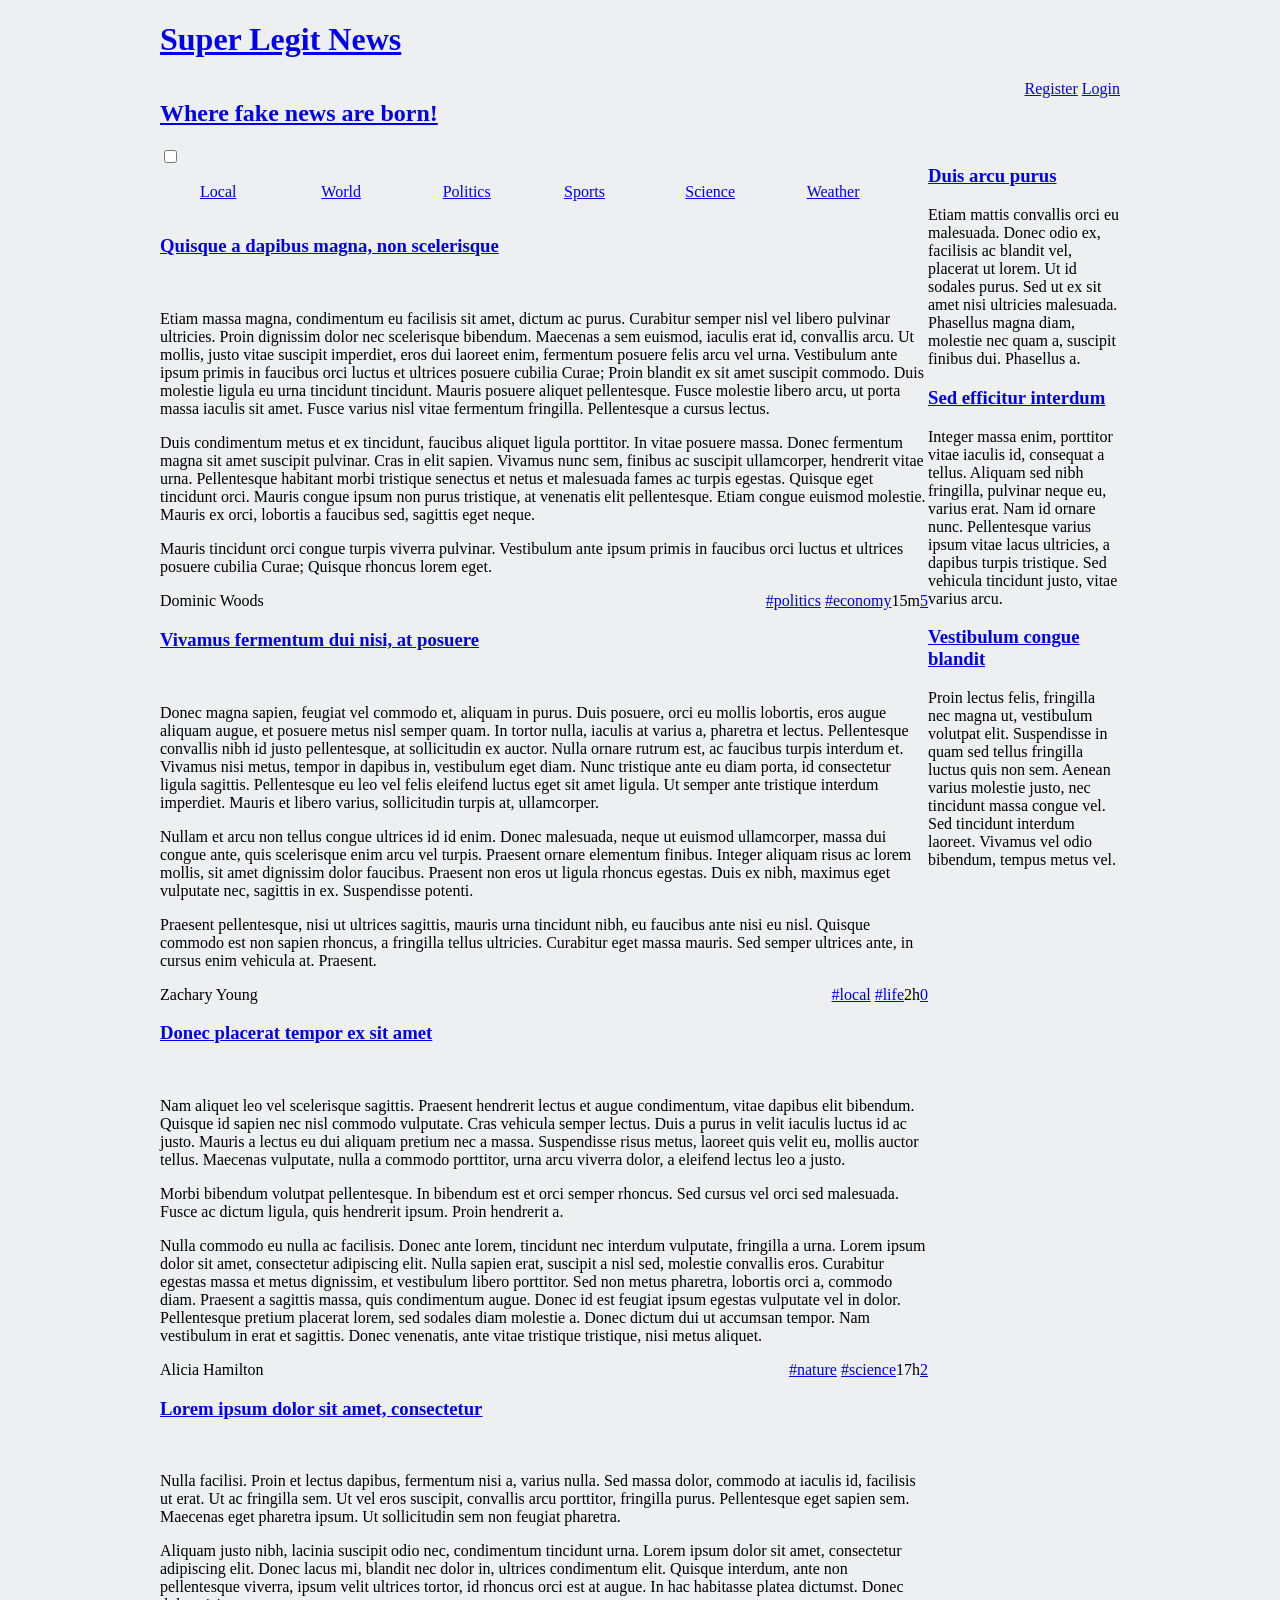
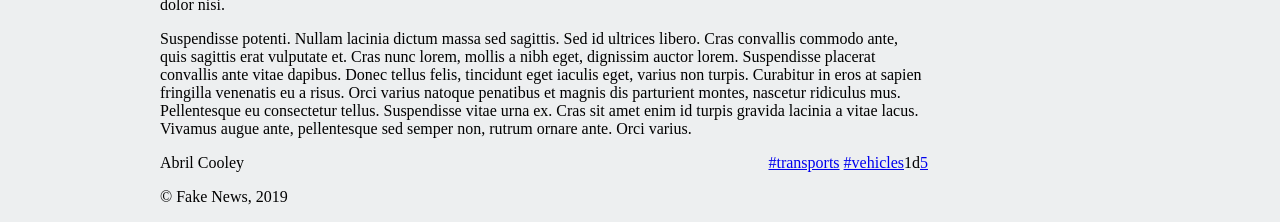
==== 4_Estilizar_Jornal_Online/index.html @ 6e9bd469 "html e css" ====
<!DOCTYPE html>
<html lang="en-US">
  <head>
    <title>Super Legit News</title>    
    <meta charset="UTF-8">
    <meta name="viewport" content="width=device-width, initial-scale=1.0">
    <link href="style.css" rel="stylesheet">
    <link href="layout.css" rel="stylesheet">
    <link href="responsive.css" rel="stylesheet">
    <link href="comments.css" rel="stylesheet">
    <link href="forms.css" rel="stylesheet">
  </head>
  <body>
    <header>
      <h1><a href="index.html">Super Legit News</a></h1>
      <h2><a href="index.html">Where fake news are born!</a></h2>
      <div id="signup">
        <a href="register.html">Register</a>
        <a href="login.html">Login</a>
      </div>
    </header>
    <nav id="menu">
      <!-- just for the hamburguer menu in responsive layout -->
      <input type="checkbox" id="hamburger"> 
      <label class="hamburger" for="hamburger"></label>

      <ul>
        <li><a href="index.html">Local</a></li>
        <li><a href="index.html">World</a></li>
        <li><a href="index.html">Politics</a></li>
        <li><a href="index.html">Sports</a></li>
        <li><a href="index.html">Science</a></li>
        <li><a href="index.html">Weather</a></li>
      </ul>
    </nav>
    <aside id="related">
      <article>
        <h1><a href="#">Duis arcu purus</a></h1>
        <p>Etiam mattis convallis orci eu malesuada. Donec odio ex, facilisis ac blandit vel, placerat ut lorem. Ut id sodales purus. Sed ut ex sit amet nisi ultricies malesuada. Phasellus magna diam, molestie nec quam a, suscipit finibus dui. Phasellus a.</p>
      </article>        
      <article>
        <h1><a href="#">Sed efficitur interdum</a></h1>
        <p>Integer massa enim, porttitor vitae iaculis id, consequat a tellus. Aliquam sed nibh fringilla, pulvinar neque eu, varius erat. Nam id ornare nunc. Pellentesque varius ipsum vitae lacus ultricies, a dapibus turpis tristique. Sed vehicula tincidunt justo, vitae varius arcu.</p>
      </article>
      <article>
        <h1><a href="#">Vestibulum congue blandit</a></h1>
        <p>Proin lectus felis, fringilla nec magna ut, vestibulum volutpat elit. Suspendisse in quam sed tellus fringilla luctus quis non sem. Aenean varius molestie justo, nec tincidunt massa congue vel. Sed tincidunt interdum laoreet. Vivamus vel odio bibendum, tempus metus vel.</p>
      </article>
    </aside>
    <section id="news">
      <article>
        <header>
          <h1><a href="item.html">Quisque a dapibus magna, non scelerisque</a></h1>
        </header>
        <img src="http://lorempixel.com/600/300/business/" alt="">
        <p>Etiam massa magna, condimentum eu facilisis sit amet, dictum ac purus. Curabitur semper nisl vel libero pulvinar ultricies. Proin dignissim dolor nec scelerisque bibendum. Maecenas a sem euismod, iaculis erat id, convallis arcu. Ut mollis, justo vitae suscipit imperdiet, eros dui laoreet enim, fermentum posuere felis arcu vel urna. Vestibulum ante ipsum primis in faucibus orci luctus et ultrices posuere cubilia Curae; Proin blandit ex sit amet suscipit commodo. Duis molestie ligula eu urna tincidunt tincidunt. Mauris posuere aliquet pellentesque. Fusce molestie libero arcu, ut porta massa iaculis sit amet. Fusce varius nisl vitae fermentum fringilla. Pellentesque a cursus lectus.</p>
          <p>Duis condimentum metus et ex tincidunt, faucibus aliquet ligula porttitor. In vitae posuere massa. Donec fermentum magna sit amet suscipit pulvinar. Cras in elit sapien. Vivamus nunc sem, finibus ac suscipit ullamcorper, hendrerit vitae urna. Pellentesque habitant morbi tristique senectus et netus et malesuada fames ac turpis egestas. Quisque eget tincidunt orci. Mauris congue ipsum non purus tristique, at venenatis elit pellentesque. Etiam congue euismod molestie. Mauris ex orci, lobortis a faucibus sed, sagittis eget neque.</p>
          <p>Mauris tincidunt orci congue turpis viverra pulvinar. Vestibulum ante ipsum primis in faucibus orci luctus et ultrices posuere cubilia Curae; Quisque rhoncus lorem eget.</p>
        <footer>
          <span class="author">Dominic Woods</span>
          <span class="tags"><a href="index.html">#politics</a> <a href="index.html">#economy</a></span>
          <span class="date">15m</span>
          <a class="comments" href="item.html#comments">5</a>
        </footer>
      </article>
      <article>
        <header>
          <h1><a href="item.html">Vivamus fermentum dui nisi, at posuere</a></h1>
        </header>
        <img src="http://lorempixel.com/600/300/city/" alt="">
        <p>Donec magna sapien, feugiat vel commodo et, aliquam in purus. Duis posuere, orci eu mollis lobortis, eros augue aliquam augue, et posuere metus nisl semper quam. In tortor nulla, iaculis at varius a, pharetra et lectus. Pellentesque convallis nibh id justo pellentesque, at sollicitudin ex auctor. Nulla ornare rutrum est, ac faucibus turpis interdum et. Vivamus nisi metus, tempor in dapibus in, vestibulum eget diam. Nunc tristique ante eu diam porta, id consectetur ligula sagittis. Pellentesque eu leo vel felis eleifend luctus eget sit amet ligula. Ut semper ante tristique interdum imperdiet. Mauris et libero varius, sollicitudin turpis at, ullamcorper.</p>
        <p>Nullam et arcu non tellus congue ultrices id id enim. Donec malesuada, neque ut euismod ullamcorper, massa dui congue ante, quis scelerisque enim arcu vel turpis. Praesent ornare elementum finibus. Integer aliquam risus ac lorem mollis, sit amet dignissim dolor faucibus. Praesent non eros ut ligula rhoncus egestas. Duis ex nibh, maximus eget vulputate nec, sagittis in ex. Suspendisse potenti.</p>
        <p>Praesent pellentesque, nisi ut ultrices sagittis, mauris urna tincidunt nibh, eu faucibus ante nisi eu nisl. Quisque commodo est non sapien rhoncus, a fringilla tellus ultricies. Curabitur eget massa mauris. Sed semper ultrices ante, in cursus enim vehicula at. Praesent.</p>
        <footer>
          <span class="author">Zachary Young</span>
          <span class="tags"><a href="index.html">#local</a> <a href="index.html">#life</a></span>
          <span class="date">2h</span>
          <a class="comments" href="item.html#comments">0</a>
        </footer>
      </article>
      <article>
        <header>
          <h1><a href="item.html">Donec placerat tempor ex sit amet</a></h1>
        </header>
        <img src="http://lorempixel.com/600/300/nature/" alt="">
        <p>Nam aliquet leo vel scelerisque sagittis. Praesent hendrerit lectus et augue condimentum, vitae dapibus elit bibendum. Quisque id sapien nec nisl commodo vulputate. Cras vehicula semper lectus. Duis a purus in velit iaculis luctus id ac justo. Mauris a lectus eu dui aliquam pretium nec a massa. Suspendisse risus metus, laoreet quis velit eu, mollis auctor tellus. Maecenas vulputate, nulla a commodo porttitor, urna arcu viverra dolor, a eleifend lectus leo a justo.</p>
        <p>Morbi bibendum volutpat pellentesque. In bibendum est et orci semper rhoncus. Sed cursus vel orci sed malesuada. Fusce ac dictum ligula, quis hendrerit ipsum. Proin hendrerit a.</p>
        <p>Nulla commodo eu nulla ac facilisis. Donec ante lorem, tincidunt nec interdum vulputate, fringilla a urna. Lorem ipsum dolor sit amet, consectetur adipiscing elit. Nulla sapien erat, suscipit a nisl sed, molestie convallis eros. Curabitur egestas massa et metus dignissim, et vestibulum libero porttitor. Sed non metus pharetra, lobortis orci a, commodo diam. Praesent a sagittis massa, quis condimentum augue. Donec id est feugiat ipsum egestas vulputate vel in dolor. Pellentesque pretium placerat lorem, sed sodales diam molestie a. Donec dictum dui ut accumsan tempor. Nam vestibulum in erat et sagittis. Donec venenatis, ante vitae tristique tristique, nisi metus aliquet.</p>
        <footer>
          <span class="author">Alicia Hamilton</span>
          <span class="tags"><a href="index.html">#nature</a> <a href="index.html">#science</a></span>
          <span class="date">17h</span>
          <a class="comments" href="item.html#comments">2</a>
        </footer>
      </article>
      <article>
        <header>
          <h1><a href="item.html">Lorem ipsum dolor sit amet, consectetur</a></h1>
        </header>
        <img src="http://lorempixel.com/600/300/transport/" alt="">
        <p>Nulla facilisi. Proin et lectus dapibus, fermentum nisi a, varius nulla. Sed massa dolor, commodo at iaculis id, facilisis ut erat. Ut ac fringilla sem. Ut vel eros suscipit, convallis arcu porttitor, fringilla purus. Pellentesque eget sapien sem. Maecenas eget pharetra ipsum. Ut sollicitudin sem non feugiat pharetra.</p>
        <p>Aliquam justo nibh, lacinia suscipit odio nec, condimentum tincidunt urna. Lorem ipsum dolor sit amet, consectetur adipiscing elit. Donec lacus mi, blandit nec dolor in, ultrices condimentum elit. Quisque interdum, ante non pellentesque viverra, ipsum velit ultrices tortor, id rhoncus orci est at augue. In hac habitasse platea dictumst. Donec dolor nisi.</p>
        <p>
Suspendisse potenti. Nullam lacinia dictum massa sed sagittis. Sed id ultrices libero. Cras convallis commodo ante, quis sagittis erat vulputate et. Cras nunc lorem, mollis a nibh eget, dignissim auctor lorem. Suspendisse placerat convallis ante vitae dapibus. Donec tellus felis, tincidunt eget iaculis eget, varius non turpis. Curabitur in eros at sapien fringilla venenatis eu a risus. Orci varius natoque penatibus et magnis dis parturient montes, nascetur ridiculus mus. Pellentesque eu consectetur tellus. Suspendisse vitae urna ex. Cras sit amet enim id turpis gravida lacinia a vitae lacus. Vivamus augue ante, pellentesque sed semper non, rutrum ornare ante. Orci varius.</p>
        <footer>
          <span class="author">Abril Cooley</span>
          <span class="tags"><a href="index.html">#transports</a> <a href="index.html">#vehicles</a></span>
          <span class="date">1d</span>
          <a class="comments" href="item.html#comments">5</a>
        </footer>
      </article>
    </section>
    <footer>
      <p>&copy; Fake News, 2019</p>
    </footer>
  </body>
</html>
---- 4_Estilizar_Jornal_Online/layout.css ----
/* main layout */

body {
    background-color: #edeff0;
  
    margin: 0 auto;
    width: 60em;
  
    display: grid;
    grid-template-columns: [start] 4fr [middle] 1fr [end];
    grid-template-rows: [start] auto [nav] auto [news] 1fr [footer] auto [end];
  }
  
  body > header {
    grid-column: start / end;
  }
  
  #menu {
    grid-column: start;
  }
  
  aside {
    grid-column: middle;
    grid-row: nav / end;
  }
  
  #news {
    grid-column: start;
  }
  
  body > footer {
    align-self: end;
  }
  
  /* header layout */
  
  body > header {
    display: grid;
    grid-template-columns: 1fr auto;
    grid-template-rows: auto auto;
  }
  
  body > header h1 {
    grid-column: 1;
    grid-row: 1;
  }
  
  body > header h2 {
    grid-column: 1;
    grid-row: 2;
  }
  
  body > header #signup {
    grid-column: 2;
    grid-row: 2;
  }
  
  /* navigation layout */
  
  #menu ul {
    display: flex;
    flex-direction: row;
  }
  
  #menu li {
    display: block;
    flex: 1;
  }
  
  /* article footer layout */
  
  #news footer {
    display: flex;
  }
  
  #news footer .author {
    flex-grow: 1;
  }
---- 4_Estilizar_Jornal_Online/responsive.css ----
/* responsive */

@media (max-width: 60em) {
    body{ 
      width: 100%;
      grid-template-columns: [start] 4fr [end];
      grid-template-rows: [start] auto [nav] auto [news] auto [footer] auto [end];
    }
  
    #news article {
      margin: 0 0 1em;
    }
  
    #related {
      display: none;  
    }
  
    body > footer {
      margin: 0;  
    }
  }
  
  @media (max-width: 30em) {
    body > header {
      display: block;
    }
  
    body > header h1 {
      font-size: 1.5em;  
    } 
  
    body > header h2 {
      display: none;
    }
  
    #menu .hamburger {
      display: block;
      background-color: #2a2f33;
      color: white;
      padding: 1em;
    }
  
    #menu .hamburger:before {
      content:'\2630';
    }
  
    #menu ul {
      flex-direction: column;
      margin: 0;
      padding: 0;
      color: white;
    }
  
    #hamburger:checked + .hamburger + ul li{
      max-height: 1em;
      padding: 1em;
      opacity: 1;
    }
  
    #hamburger:checked + .hamburger:before {
      content:'\2715';
    }
  
    #menu li {
      max-height: 0;
      padding: 0 1em;
      background-color: #edeff0;
      text-align: left;
      opacity: 0;
      transition: all .3s ease-in-out;
    }
    
    #menu li:nth-child(1) {
      border-top: none;
      border-left: 5px solid #e1493e;
    }
  
    #menu li:nth-child(2) {
      border-top: none;
      border-left: 5px solid #8aba56;
    }
  
    #menu li:nth-child(3) {
      border-top: none;
      border-left: 5px solid #5b4282;
    }
  
    #menu li:nth-child(4) {
      border-top: none;
      border-left: 5px solid #ff8932;
    }
  
    #menu li:nth-child(5) {
      border-top: none;
      border-left: 5px solid #19b6e9;
    }
  
    #menu li:nth-child(6) {
      border-top: none;
      border-left: 5px solid #e84c8b;
    }
  
    #news .tags {
      display: none;  
    }
  
    #news header {
      color: black;
      max-width: 100%;
      font-size: 1em;
      padding: 1em;
      position: static;
    }
  
    #news header h1 {
      text-shadow: none;
    }
  
    #news header a{
      color: black;
    }
  }
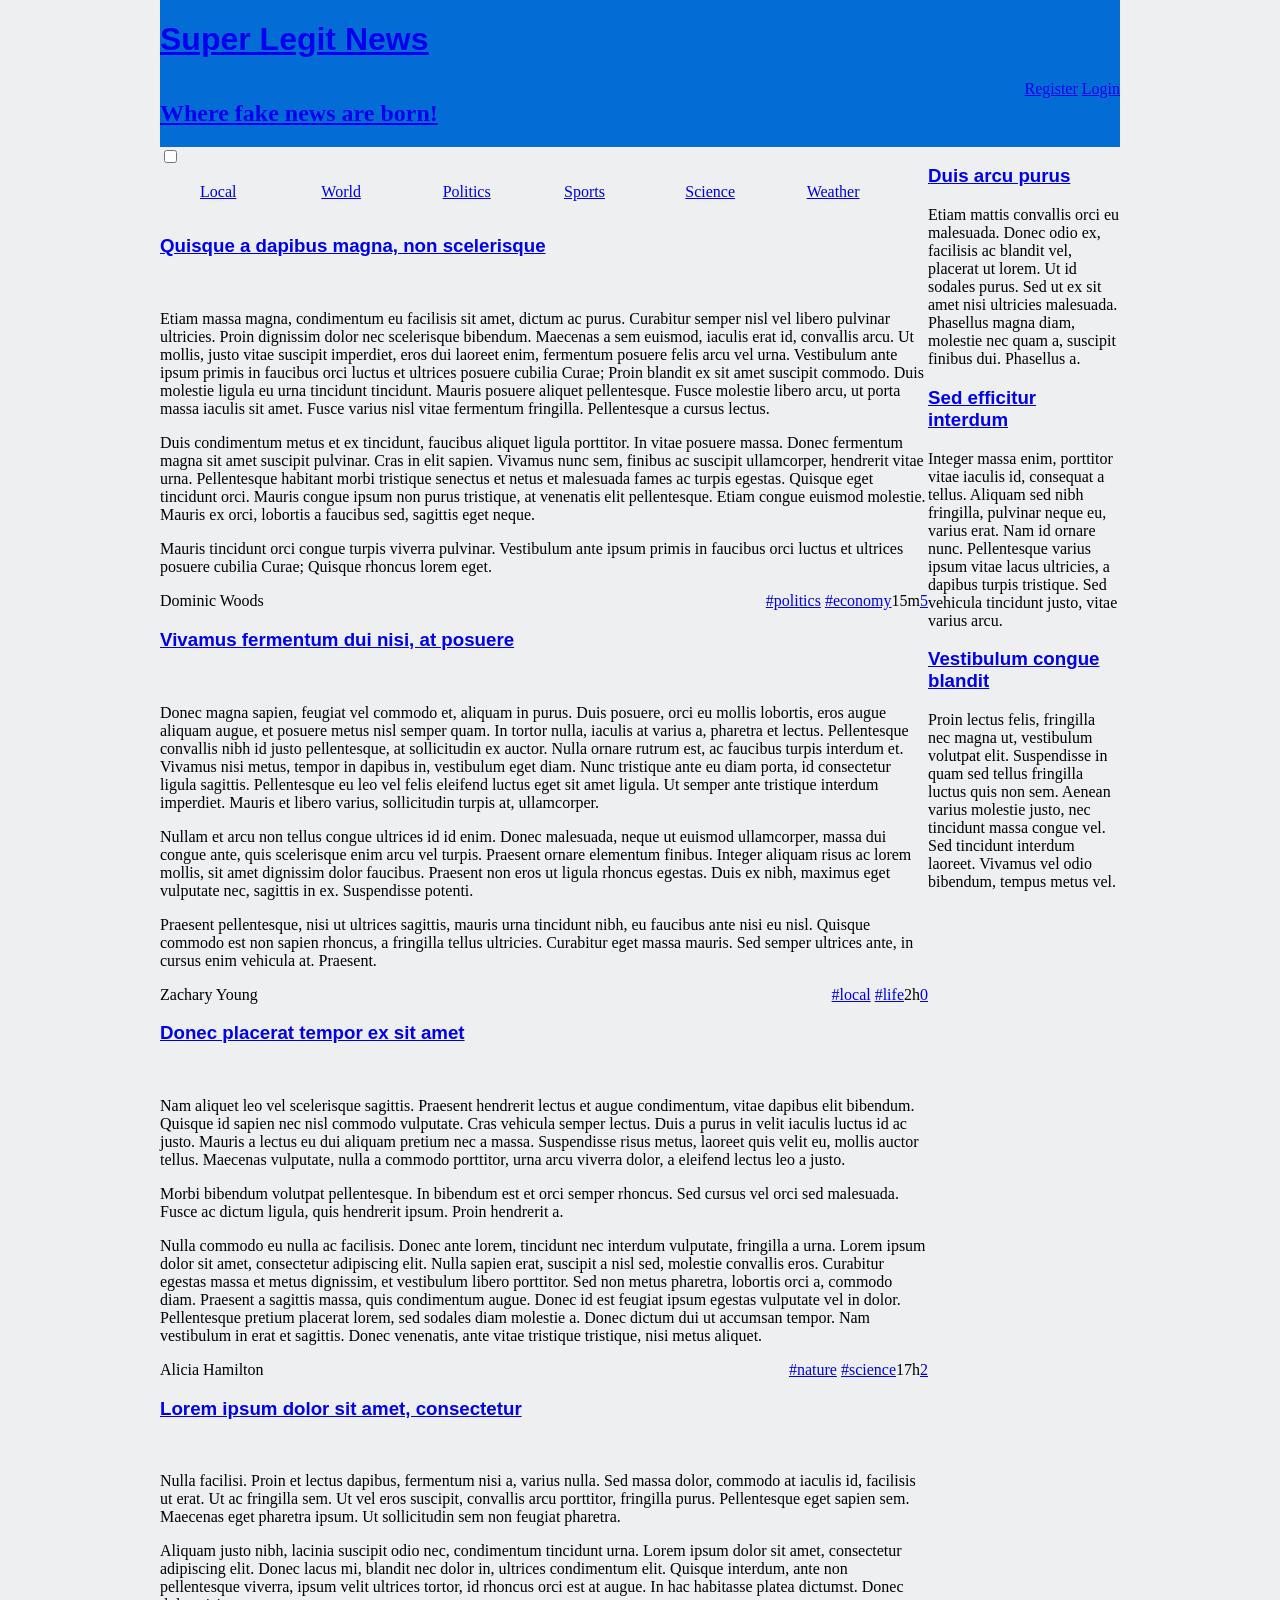
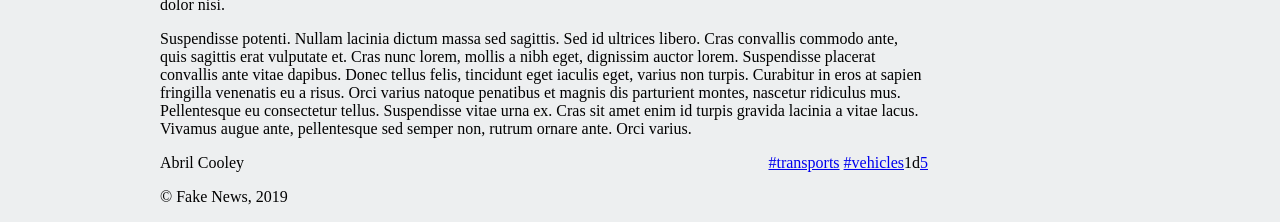
==== commit 2aa0ec5f: "ficha" ====
--- a/4_Estilizar_Jornal_Online/index.html
+++ b/4_Estilizar_Jornal_Online/index.html
@@ -11,7 +11,7 @@
     <link href="forms.css" rel="stylesheet">
   </head>
   <body>
-    <header>
+    <header class="primeira">
       <h1><a href="index.html">Super Legit News</a></h1>
       <h2><a href="index.html">Where fake news are born!</a></h2>
       <div id="signup">
--- a/4_Estilizar_Jornal_Online/style.css
+++ b/4_Estilizar_Jornal_Online/style.css
@@ -0,0 +1,12 @@
+title{
+    color: white;
+    font-family: Verdana, Geneva, Tahoma, sans-serif;
+}
+header.primeira{
+    background: #046DD5;
+}
+h1{
+    position: relative;
+    font-family: Verdana, Geneva, Tahoma, sans-serif;
+    color: black;
+}
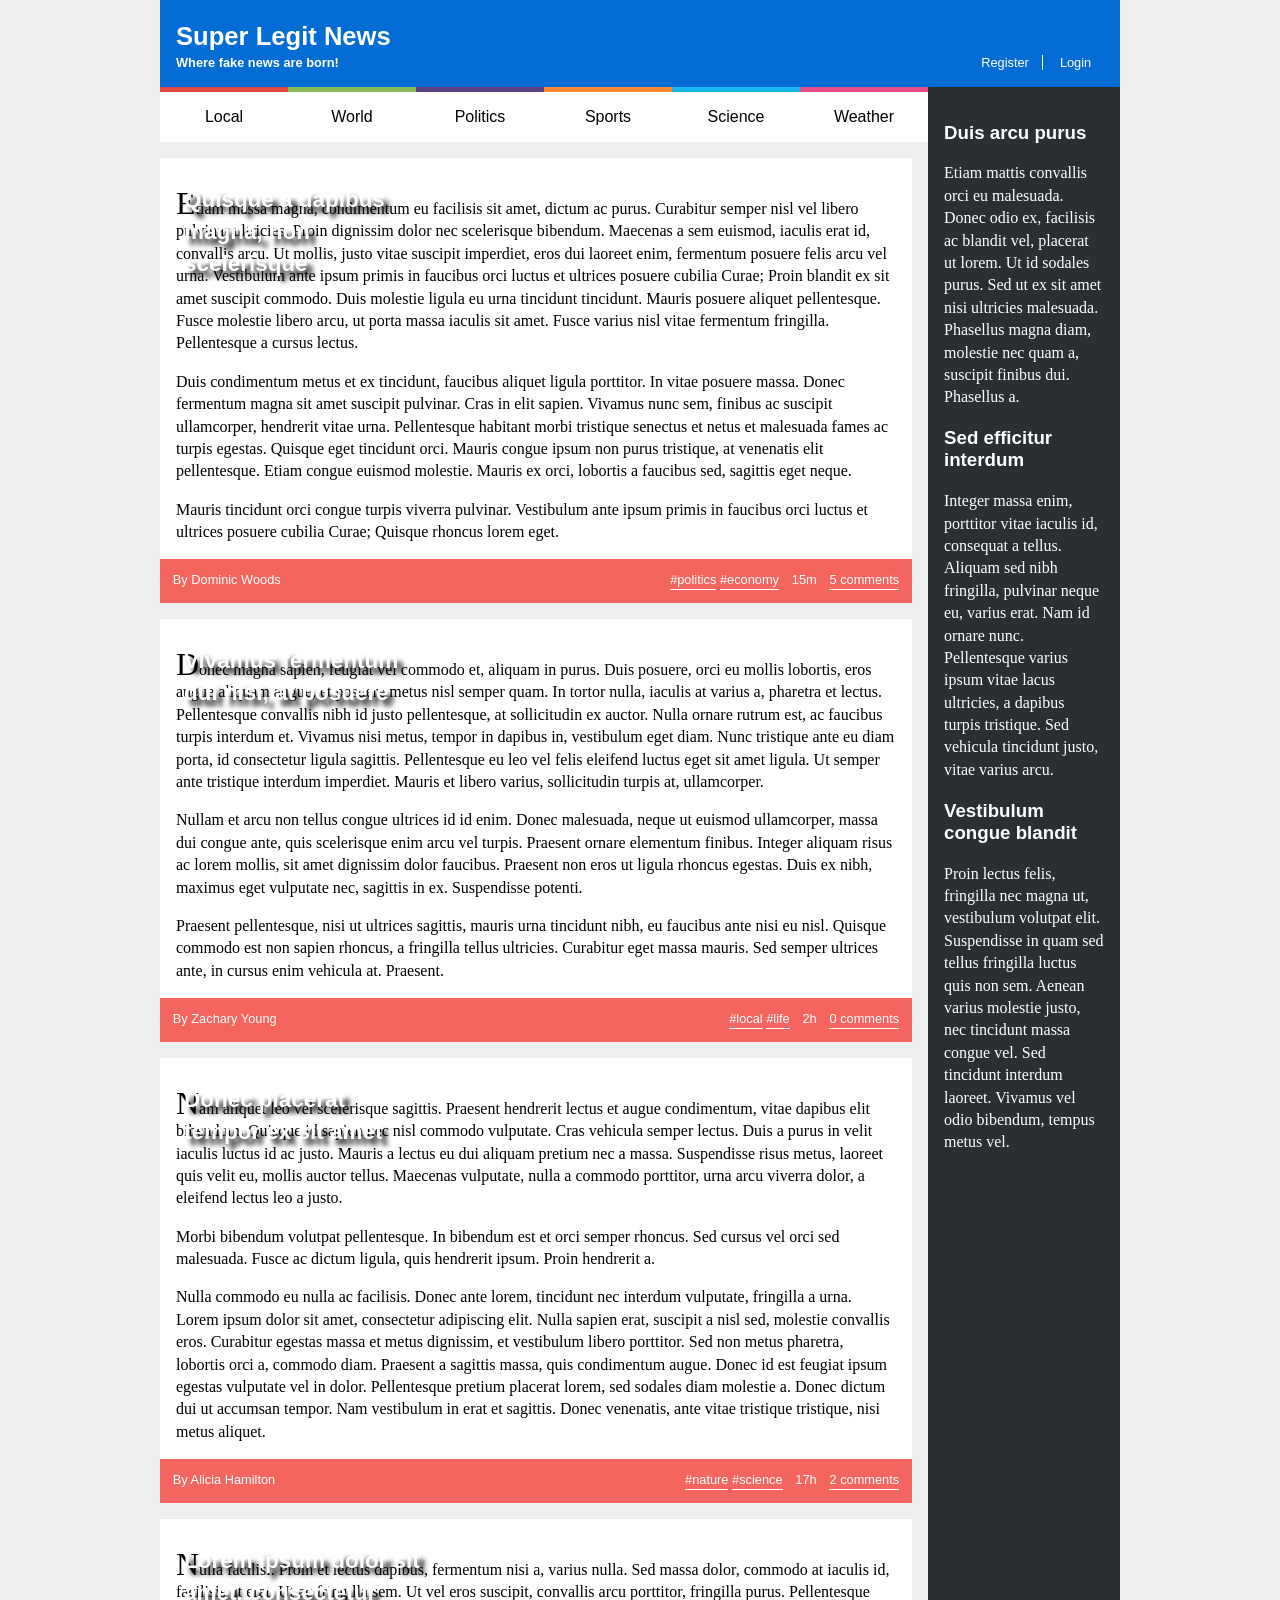
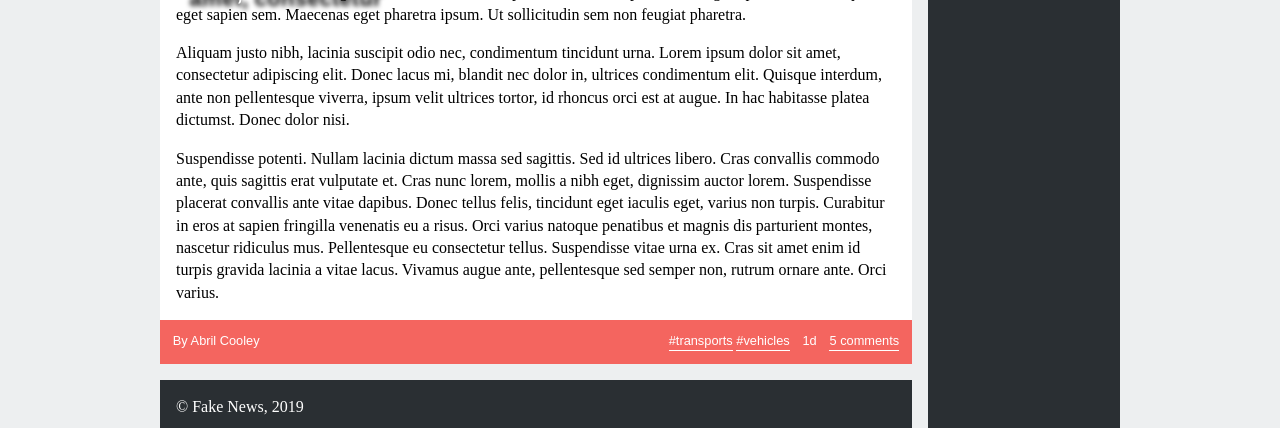
==== commit 53ce38a9: "ficha" ====
--- a/4_Estilizar_Jornal_Online/index.html
+++ b/4_Estilizar_Jornal_Online/index.html
@@ -11,7 +11,7 @@
     <link href="forms.css" rel="stylesheet">
   </head>
   <body>
-    <header class="primeira">
+    <header>
       <h1><a href="index.html">Super Legit News</a></h1>
       <h2><a href="index.html">Where fake news are born!</a></h2>
       <div id="signup">
--- a/4_Estilizar_Jornal_Online/style.css
+++ b/4_Estilizar_Jornal_Online/style.css
@@ -1,12 +1,214 @@
-title{
-    color: white;
-    font-family: Verdana, Geneva, Tahoma, sans-serif;
-}
-header.primeira{
-    background: #046DD5;
-}
-h1{
-    position: relative;
-    font-family: Verdana, Geneva, Tahoma, sans-serif;
+/* header */
+
+body>header {
+    background-color: #046dd5;
+    color: white;
+    padding: 1em;
+}
+
+body>header h1,
+body>header h2 {
+    margin: 0;
+}
+
+body>header a {
+    color: white;
+    text-decoration: none;
+}
+
+body>header #signup a:first-child {
+    border-right: 1px solid white;
+}
+
+body>header #signup a {
+    padding: 0 1em;
+}
+
+body>header #signup a:first-child {
+    padding-left: 0;
+}
+
+
+/* nav id="menu" */
+
+#menu ul {
+    margin: 0;
+    padding: 0;
+}
+
+#menu li {
+    background-color: white;
+    text-align: center;
+    list-style-type: none;
+    padding: 1em 0;
+}
+
+#menu li a {
     color: black;
-}
+    text-decoration: none;
+}
+
+#menu li:hover {
+    background-color: #2a2f33;
+}
+
+#menu li:hover a {
+    color: white;
+}
+
+#hamburger,
+.hamburger {
+    display: none;
+}
+
+
+/* article -> section id="news" */
+
+#news header {
+    max-width: 10em;
+    padding: 1em;
+    position: absolute;
+}
+
+#news header h1 {
+    margin: 0;
+    text-shadow: .2em .2em .2em black;
+}
+
+#news header a {
+    color: white;
+    text-decoration: none;
+}
+
+#news img {
+    width: 100%;
+}
+
+#news>article {
+    background-color: white;
+    margin: 1em 1em 1em 0;
+}
+
+#news>article>p {
+    padding: 0 1em;
+}
+
+#news>article>p:first-of-type:first-letter {
+    font-size: 2em;
+}
+
+#news footer {
+    color: white;
+    background-color: #f4655f;
+    padding: 1em;
+}
+
+#news footer a {
+    color: white;
+    text-decoration: none;
+    border-bottom: 1px solid white;
+    padding-bottom: 2px;
+}
+
+#news footer .tags {
+    margin-right: 1em;
+}
+
+#news footer .comments {
+    margin-left: 1em;
+}
+
+#news footer .comments:after {
+    content: ' comments';
+}
+
+#news footer .author:before {
+    content: "By ";
+}
+
+
+/* #related */
+
+#related {
+    background-color: #2a2f33;
+    padding: 1em;
+}
+
+#related h1 a {
+    color: white;
+    text-decoration: none;
+}
+
+#related p {
+    color: white;
+}
+
+
+/* footer */
+
+body>footer {
+    background-color: #2a2f33;
+    color: white;
+    padding: 1em;
+    margin-right: 1em;
+    height: 1em;
+}
+
+body>footer p {
+    margin: 0;
+}
+
+
+/* fontes */
+
+body {
+    font-family: 'Verdana', sans-serif;
+}
+
+p {
+    font-family: "Georgia", serif;
+    line-height: 1.4em;
+}
+
+header h2 {
+    font-size: 1em;
+}
+
+header a {
+    font-size: 0.8em;
+}
+
+#news header {
+    font-size: 1.5em;
+}
+
+#news footer {
+    font-size: 0.8em;
+}
+
+
+/*Cores na parte de cima dos títulos (Local,...):*/
+
+#menu li:nth-child(1) {
+    border-top: 5px solid #e1493e;
+}
+
+#menu li:nth-child(2) {
+    border-top: 5px solid #8aba56;
+}
+
+#menu li:nth-child(3) {
+    border-top: 5px solid #5b4282;
+}
+
+#menu li:nth-child(4) {
+    border-top: 5px solid #ff8932;
+}
+
+#menu li:nth-child(5) {
+    border-top: 5px solid #19b6e9;
+}
+
+#menu li:nth-child(6) {
+    border-top: 5px solid #e84c8b;
+}
